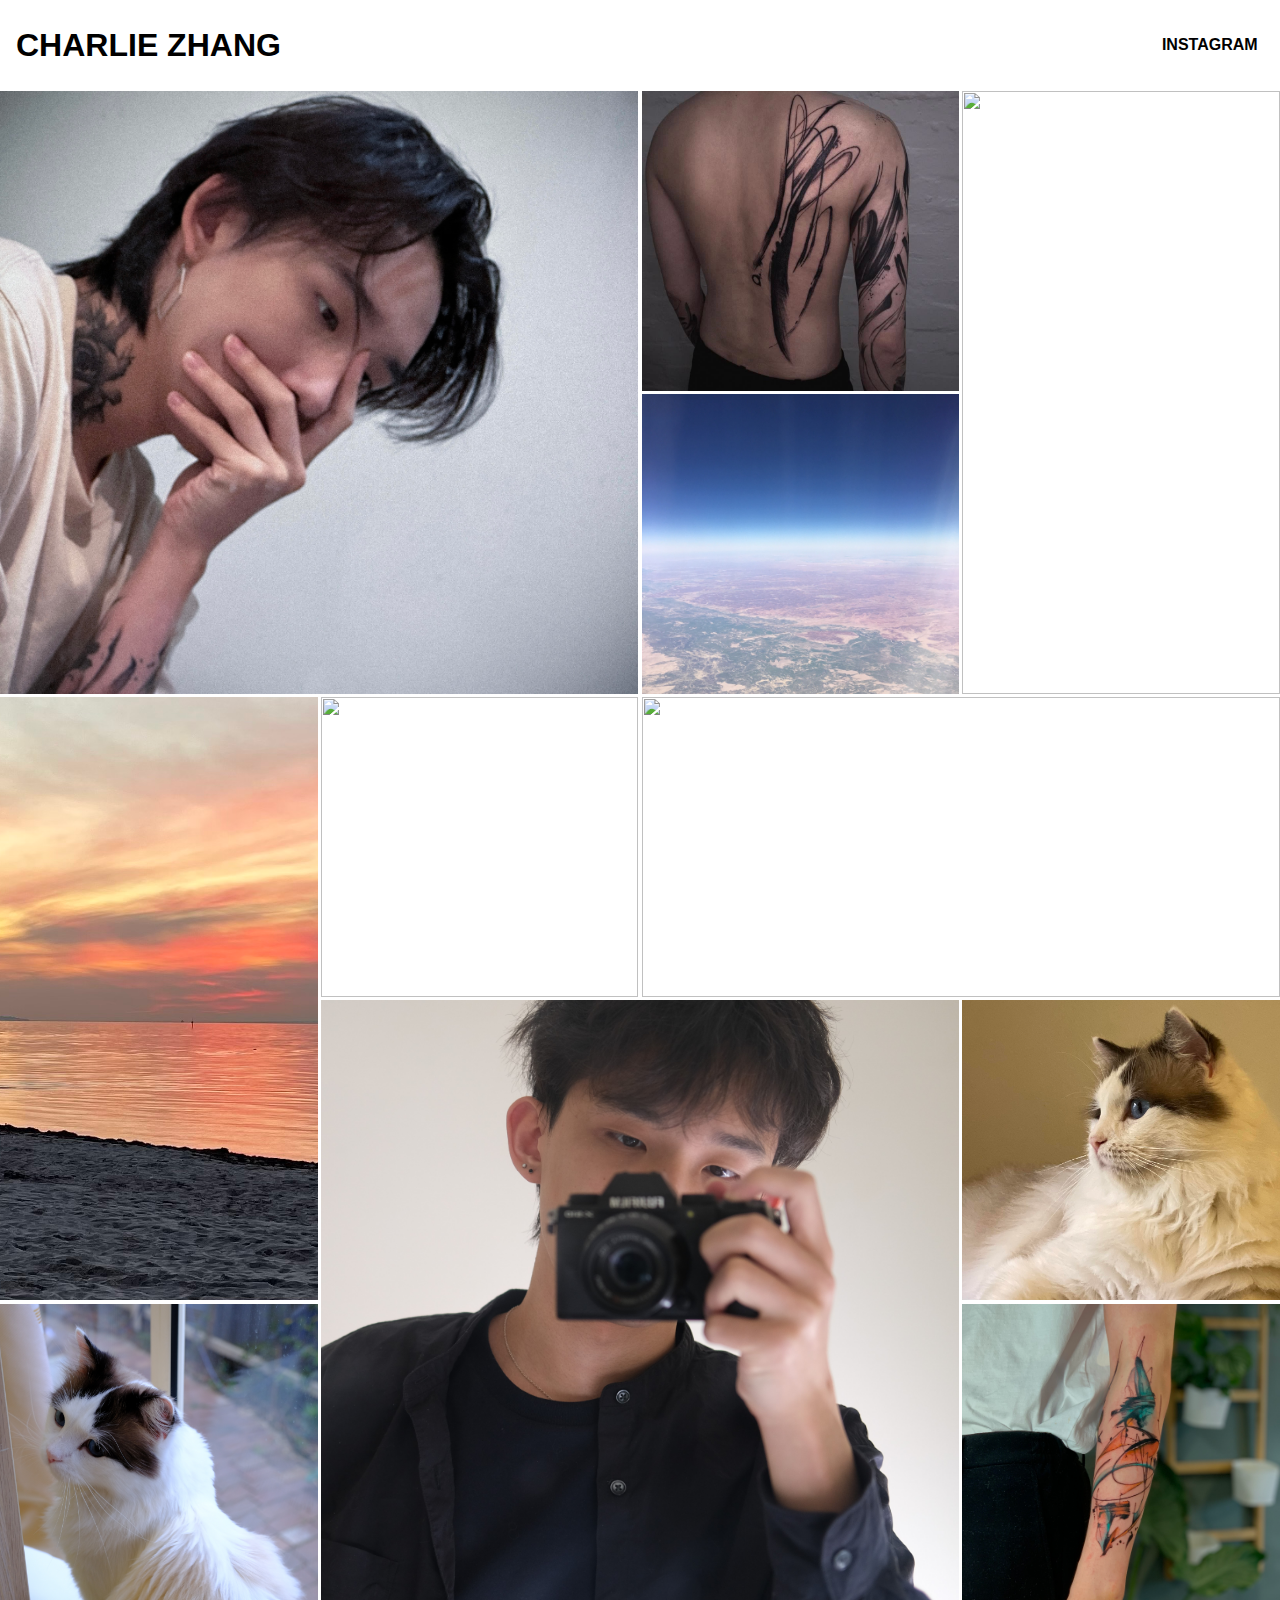
==== portfolio.html @ 4e5444ab "temp3" ====
<!DOCTYPE html>
<html lang="en">
<head>
	<meta charset="UTF-8">
	<meta name="viewport" content="width=device-width, initial-scale=1.0" />
	<link rel="stylesheet" href="css/styles.css" />
	<link rel="stylesheet" href="css/lightbox.min.css" />
	<title>Charlie Zhang</title>
</head>
<body>
	<header class="prevent-select">
		<nav class="header-nav">
			<h1 class="logo">Charlie Zhang</h1>
			<ul class="nav menu">
				<li class="nav-item"><a href="https://www.instagram.com/chrlezhng/" class="prevent-select" target="_blank">Instagram</a></li>
			</ul>
		</nav>
	</header>
	<main class="gallery-page">
		<section class="gallery-span">
			<div class="gallery-item w-2 h-2">
				<a href="img/index/img-1.jpg" data-lightbox="image-1"
					><img 
					src="img/index/img-1.jpg" 
					alt="image" 
					class="gallery-img"
				/></a>
			</div>
			<div class="gallery-item">
				<a href="img/index/img-2.jpg" data-lightbox="image-2"
					><img 
					src="img/index/img-2.jpg" 
					alt="image" 
					class="gallery-img"
				/></a>
			</div>
			<div class="gallery-item h-2">
				<a href="img/index/img-3.jpg" data-lightbox="image-3"
					><img 
					src="img/index/img-3.jpg" 
					alt="" 
					class="gallery-img"
				/></a>
			</div>
			<div class="gallery-item">
				<a href="img/index/img-4.jpg" data-lightbox="image-4"
					><img 
					src="img/index/img-4.jpg" 
					alt="" 
					class="gallery-img"
				/></a>
			</div>
			<div class="gallery-item h-2">
				<a href="img/index/img-5.jpg" data-lightbox="image-5"
					><img 
					src="img/index/img-5.jpg" 
					alt="" 
					class="gallery-img"
				/></a>
			</div>
			<div class="gallery-item">
				<a href="img/index/img-6.jpg" data-lightbox="image-6"
					><img 
					src="img/index/img-6.jpg" 
					alt="" 
					class="gallery-img"
				/></a>
			</div>
			<div class="gallery-item w-2">
				<a href="img/index/img-7.jpg" data-lightbox="image-76"
					><img 
					src="img/index/img-7.jpg" 
					alt="" 
					class="gallery-img"
				/></a>
			</div>
			<div class="gallery-item w-2 h-2">
				<a href="img/index/img-8.jpg" data-lightbox="image-8"
					><img 
					src="img/index/img-8.jpg" 
					alt="" 
					class="gallery-img"
				/></a>
			</div>
			<div class="gallery-item">
				<a href="img/index/img-9.jpg" data-lightbox="image-9"
					><img 
					src="img/index/img-9.jpg" 
					alt="" 
					class="gallery-img"
				/></a>
			</div>
			<div class="gallery-item">
				<a href="img/index/img-10.jpg" data-lightbox="image-10"
					><img 
					src="img/index/img-10.jpg" 
					alt="" 
					class="gallery-img"
				/></a>
			</div>
			<div class="gallery-item">
				<a href="img/index/img-11.jpg" data-lightbox="image-11"
					><img 
					src="img/index/img-11.jpg" 
					alt="" 
					class="gallery-img"
				/></a>
			</div>
		</section>
	</main>
	<script src="js/jquery-3.7.0.min.js"></script>
	<script src="js/lightbox.min.js"></script>
	<script>
		lightbox.option({
		'resizeDuration': 100,
		'imageFadeDuration': 0,
		})
	</script>
</body>
</html>
---- css/styles.css ----
/* basic styles */
html {
	font-size: 100%;
	line-height: 1.5rem;
	box-sizing: border-box;
	font-family: Arial, Velvetica, sans-serif;
	height: 100%;
}

body {
	margin: 0 auto;
	padding: 0;
	height: 100%;
	max-width: 1400px;
}

*, 
*::before, 
*::after {
	box-sizing: inherit;
}

img {
   user-drag: none;  
   user-select: none;
   -moz-user-select: none;
   -webkit-user-drag: none;
   -webkit-user-select: none;
   -ms-user-select: none;
	width: 100%;
	height: auto;
	display: block;
}


ul {
    list-style-type: none;
}

/* Begin Navbar Styles */
.header-nav {
	display: flex;
	flex-wrap: wrap;
	text-transform: uppercase;
	justify-content: center;
	align-items: center;
	line-height: 2rem;
	overflow: hidden;
	margin-bottom: 0;
	margin-top: 0;
	background-color: #fff;
	color: #000;
	font-family: Arial, Helvetica, sans-serif;
	width: 97%;
}
	
.logo,
.nav-menu {
	text-transform: uppercase;
}
.nav-menu {
	list-style: none;
	display: flex;
	flex-wrap: wrap;
	justify-content: space-evenly;
	align-items: center;
}

.nav-item {
	flex: 1 0 50%;
	text-align: center;
	line-height: 1.5rem;
}

.logo a,
.nav menu a {
	display: block;
	text-decoration: none;
	letter-spacing: 0.2rem;
	padding: 0.8rem;
	color:  #fff;
}

.logo a {
	font-weight: bold;
	font-size: 2rem ;
}

a {
	color:#000;
	text-decoration: none;
	font-weight: bold;
	font-size: 1rem;
}

/* Begin Grid */

.gallery-page {
	margin: 0 auto;
	padding: 0;
}

.gallery-span {
	display: grid;
	grid-template-columns: 1fr;
	grid-template-columns: repeat(auto-fit, minmax(300px, 1fr));
	grid-auto-rows: 300px;
	grid-auto-flow: dense;
	grid-gap: 0.2rem;
}

.gallery-item {
	height: 100%;
	width: 100%;
	overflow: hidden;
}

.gallery-img {
	height: 100%;
	object-fit: cover;
	transition: 0.5s ease-in-out;
}

.gallery-img:hover {
	transform: scale(1.1);
}

.w-1, 
.w-2, 
.w-3, 
.w-4, 
.w-5, 
.w-6, {
	grid-column: span 1;
}

.h-1, 
.h-2, 
.h-3, 
.h-4, 
.h-5, 
.h-6, {
	grid-row: span 1;
}

/* Begin Media */

@media (min-width: 600px) {
	.header-nav {
		justify-content: space-between;
		margin: 0 1rem;
		padding: 1rem 0;
		line-height: 1rem;
	}
	.nav-menu {
		width: 100%;
	}
	.nav-item {
		flex: 1 0 10%;
	}
	/* Grid column and row spans for wider screens */
	.w-1 {
		grid-column: span 1;
	}
	.w-2 {
		grid-column: span 2;
	}
	.w-3 {
		grid-column: span 3;
	}
	.w-4 {
		grid-column: span 4;
	}
	.w-5 {
		grid-column: span 5;
	}
	.w-6 {
		grid-column: span 6;
	}
	.h-1 {
		grid-row: span 1;
	}
	.h-2 {
		grid-row: span 2;
	}
	.h-3 {
		grid-row: span 3;
	}
	.h-4 {
		grid-row: span 4;
	}
	.h-5 {
		grid-row: span 5;
	}
	.h-6 {
		grid-row: span 6;
	}
}


.prevent-select {
  -webkit-user-select: none; /* Safari */
  -ms-user-select: none; /* IE 10 and IE 11 */
  user-select: none; /* Standard syntax */
}
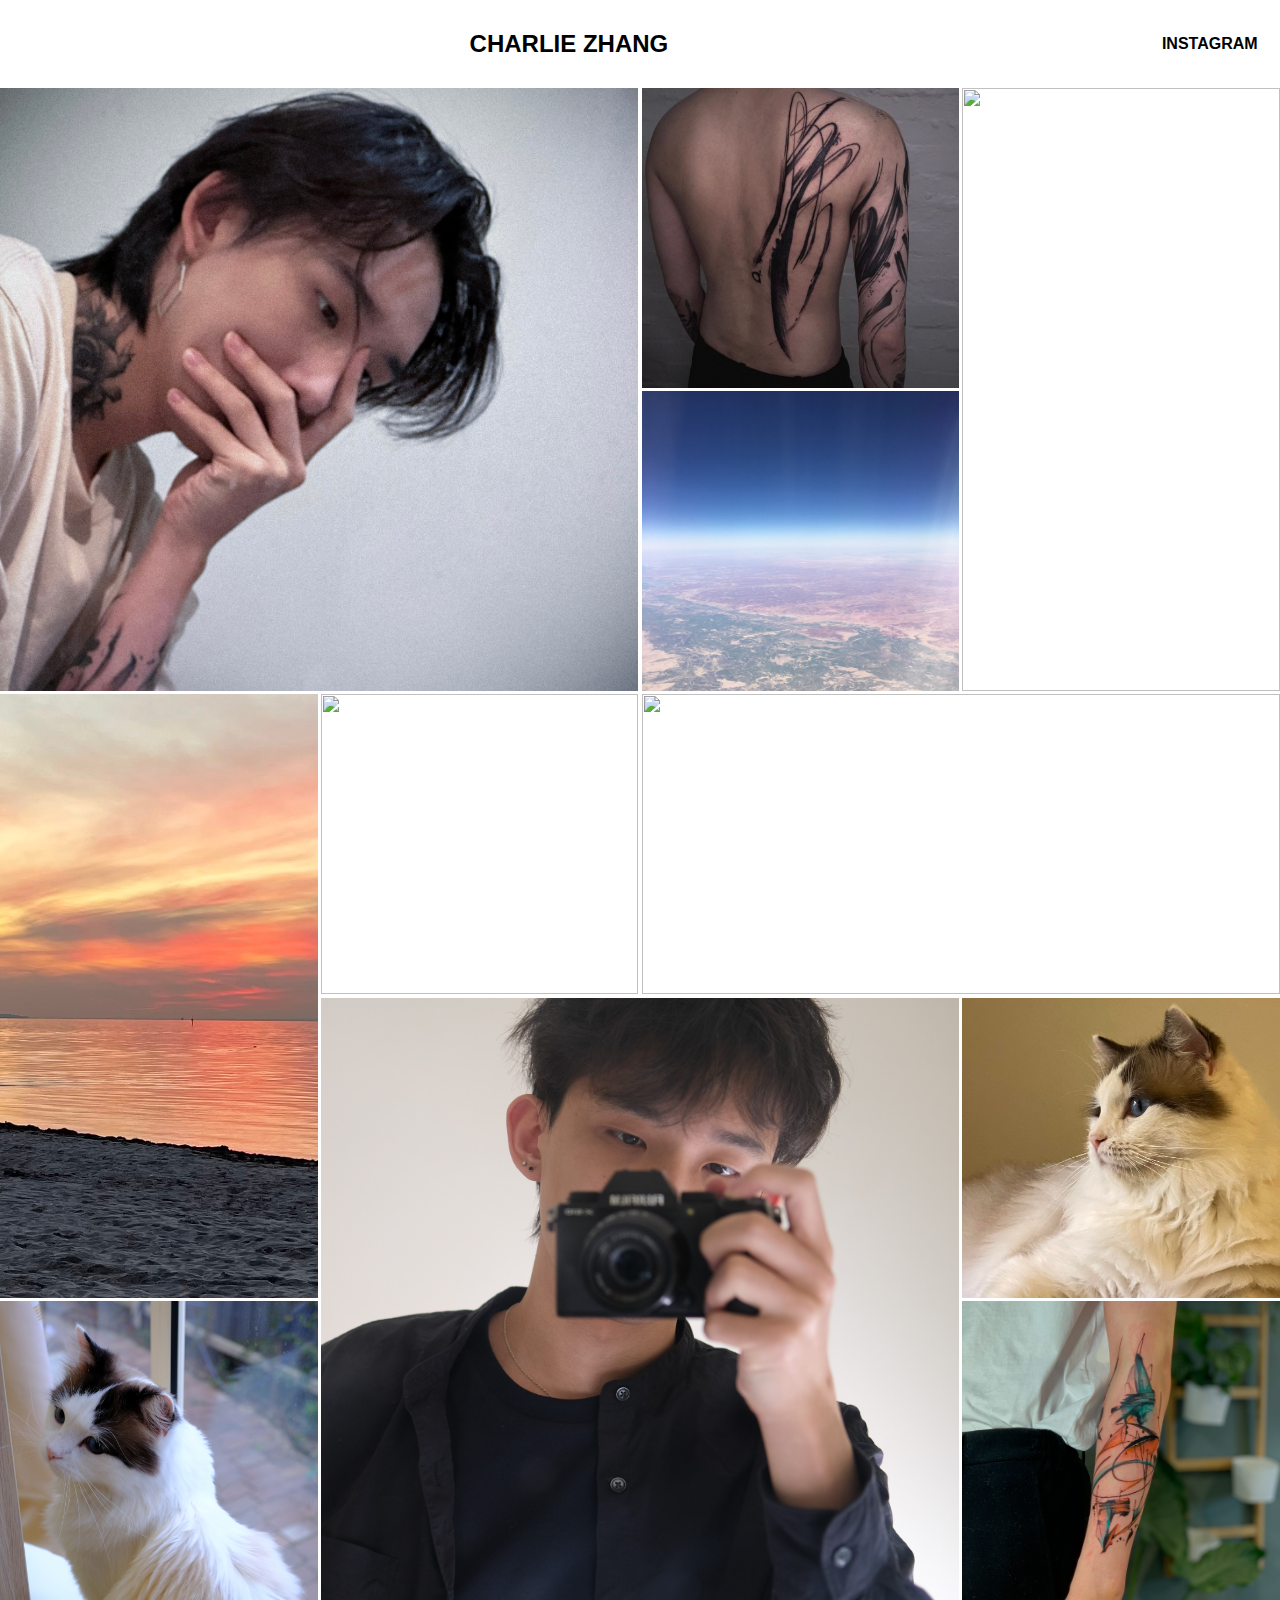
==== commit 512298b0: "added footer" ====
--- a/portfolio.html
+++ b/portfolio.html
@@ -8,9 +8,9 @@
 	<title>Charlie Zhang</title>
 </head>
 <body>
-	<header class="prevent-select">
+	<header>
 		<nav class="header-nav">
-			<h1 class="logo">Charlie Zhang</h1>
+			<h1 class="logo"><h2 class="prevent-select">Charlie Zhang</h2></h1>
 			<ul class="nav menu">
 				<li class="nav-item"><a href="https://www.instagram.com/chrlezhng/" class="prevent-select" target="_blank">Instagram</a></li>
 			</ul>
--- a/css/styles.css
+++ b/css/styles.css
@@ -37,6 +37,40 @@
     list-style-type: none;
 }
 
+/* Footer */
+
+#footer-nav {
+	overflow: hidden;
+	width: 100%;
+	text-transform: uppercase;
+	text-align: left;
+	flex-wrap: wrap;
+	font-size: 12px;
+	padding-left: 1.3rem;
+}
+
+#inner {
+	overflow: hidden;
+	width: 1400px;
+}
+
+.me-info {
+ width: calc(100% / 21);  
+ vertical-align: top;   
+ text-align:left;
+ margin:1%;    
+	font-weight: bold;
+	display: inline-block;
+}
+}
+
+.measurements {
+	font-weight: italic;
+}
+
+
+
+
 /* Begin Navbar Styles */
 .header-nav {
 	display: flex;
@@ -152,6 +186,11 @@
 		padding: 1rem 0;
 		line-height: 1rem;
 	}
+		.footer {
+		display: flex;
+		margin-top: 10px;
+		margin-bottom: 20px;
+	}
 	.nav-menu {
 		width: 100%;
 	}
@@ -197,9 +236,17 @@
 	}
 }
 
+.fa {
+  padding: 0 0 0 20px;
+  font-size: 50px;
+  width: 50px;
+  text-align: center;
+  text-decoration: none;
+ 
 
 .prevent-select {
   -webkit-user-select: none; /* Safari */
   -ms-user-select: none; /* IE 10 and IE 11 */
   user-select: none; /* Standard syntax */
 }
+
